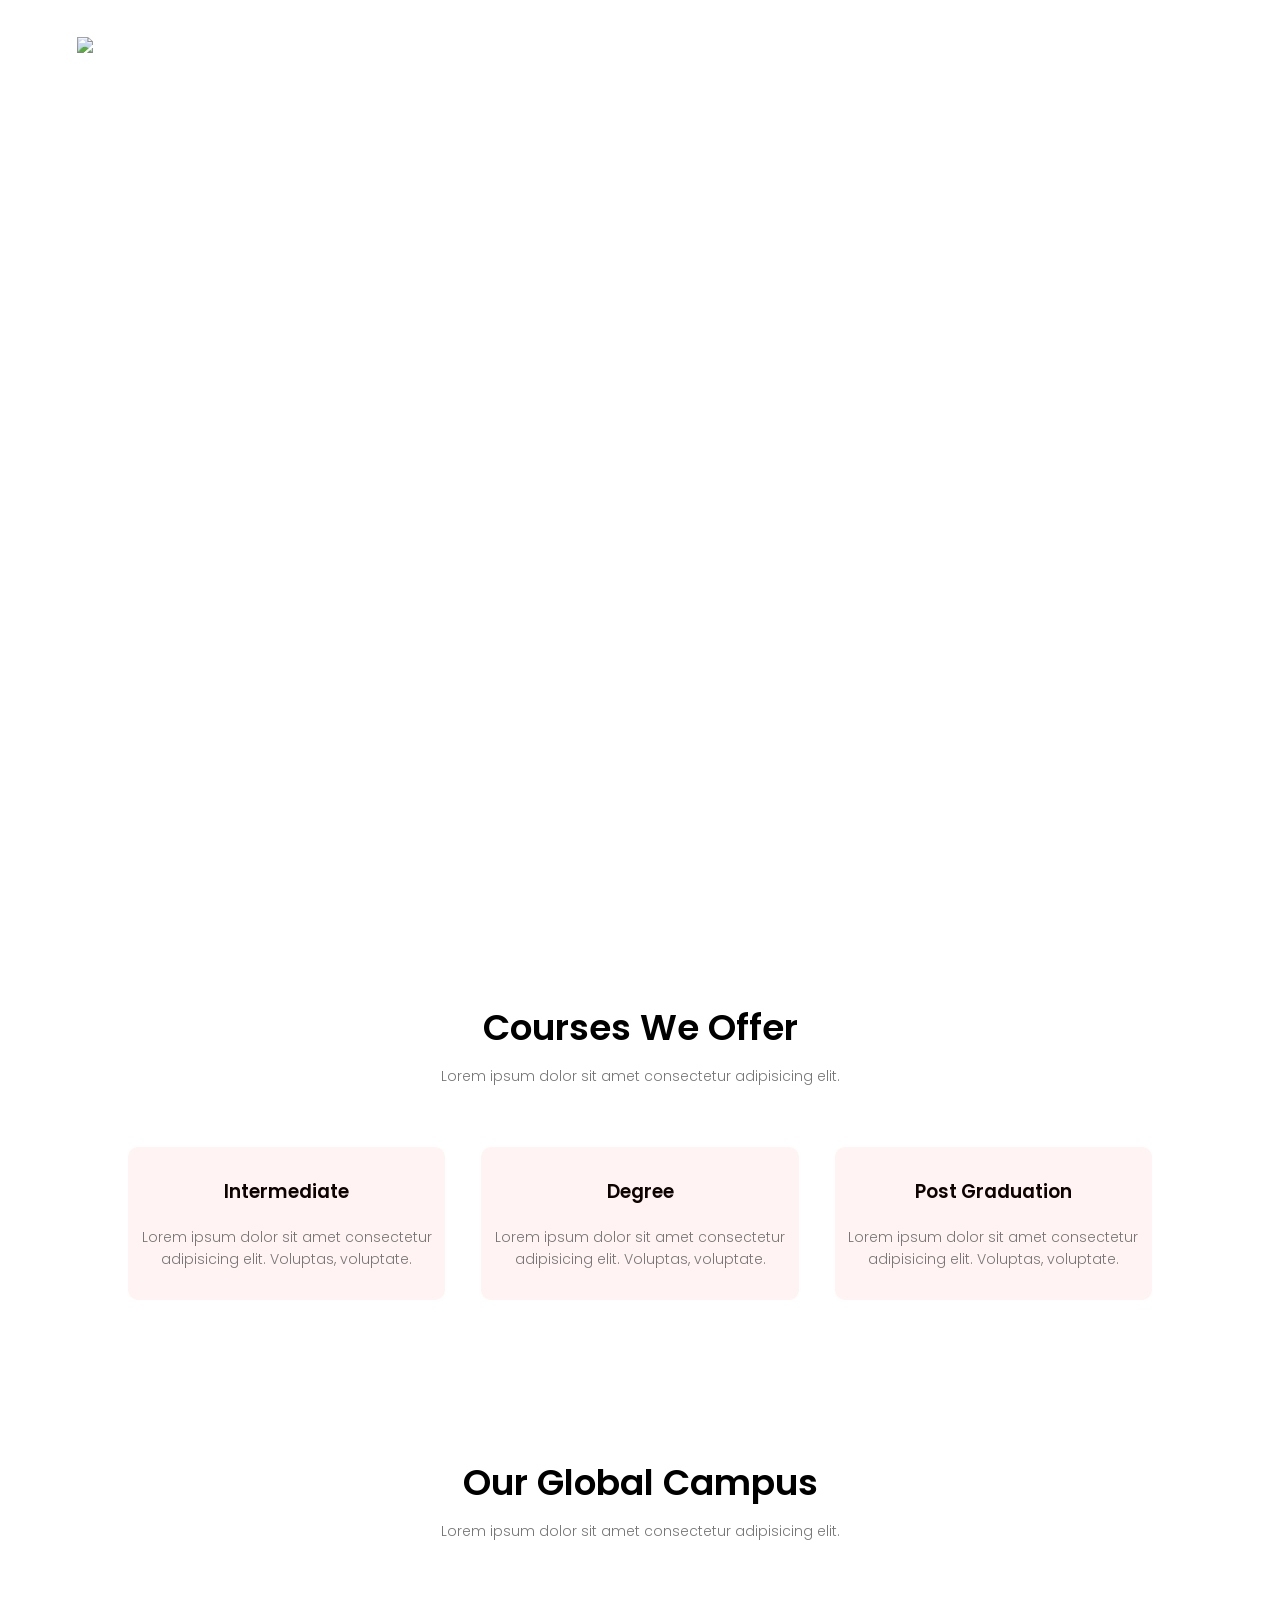
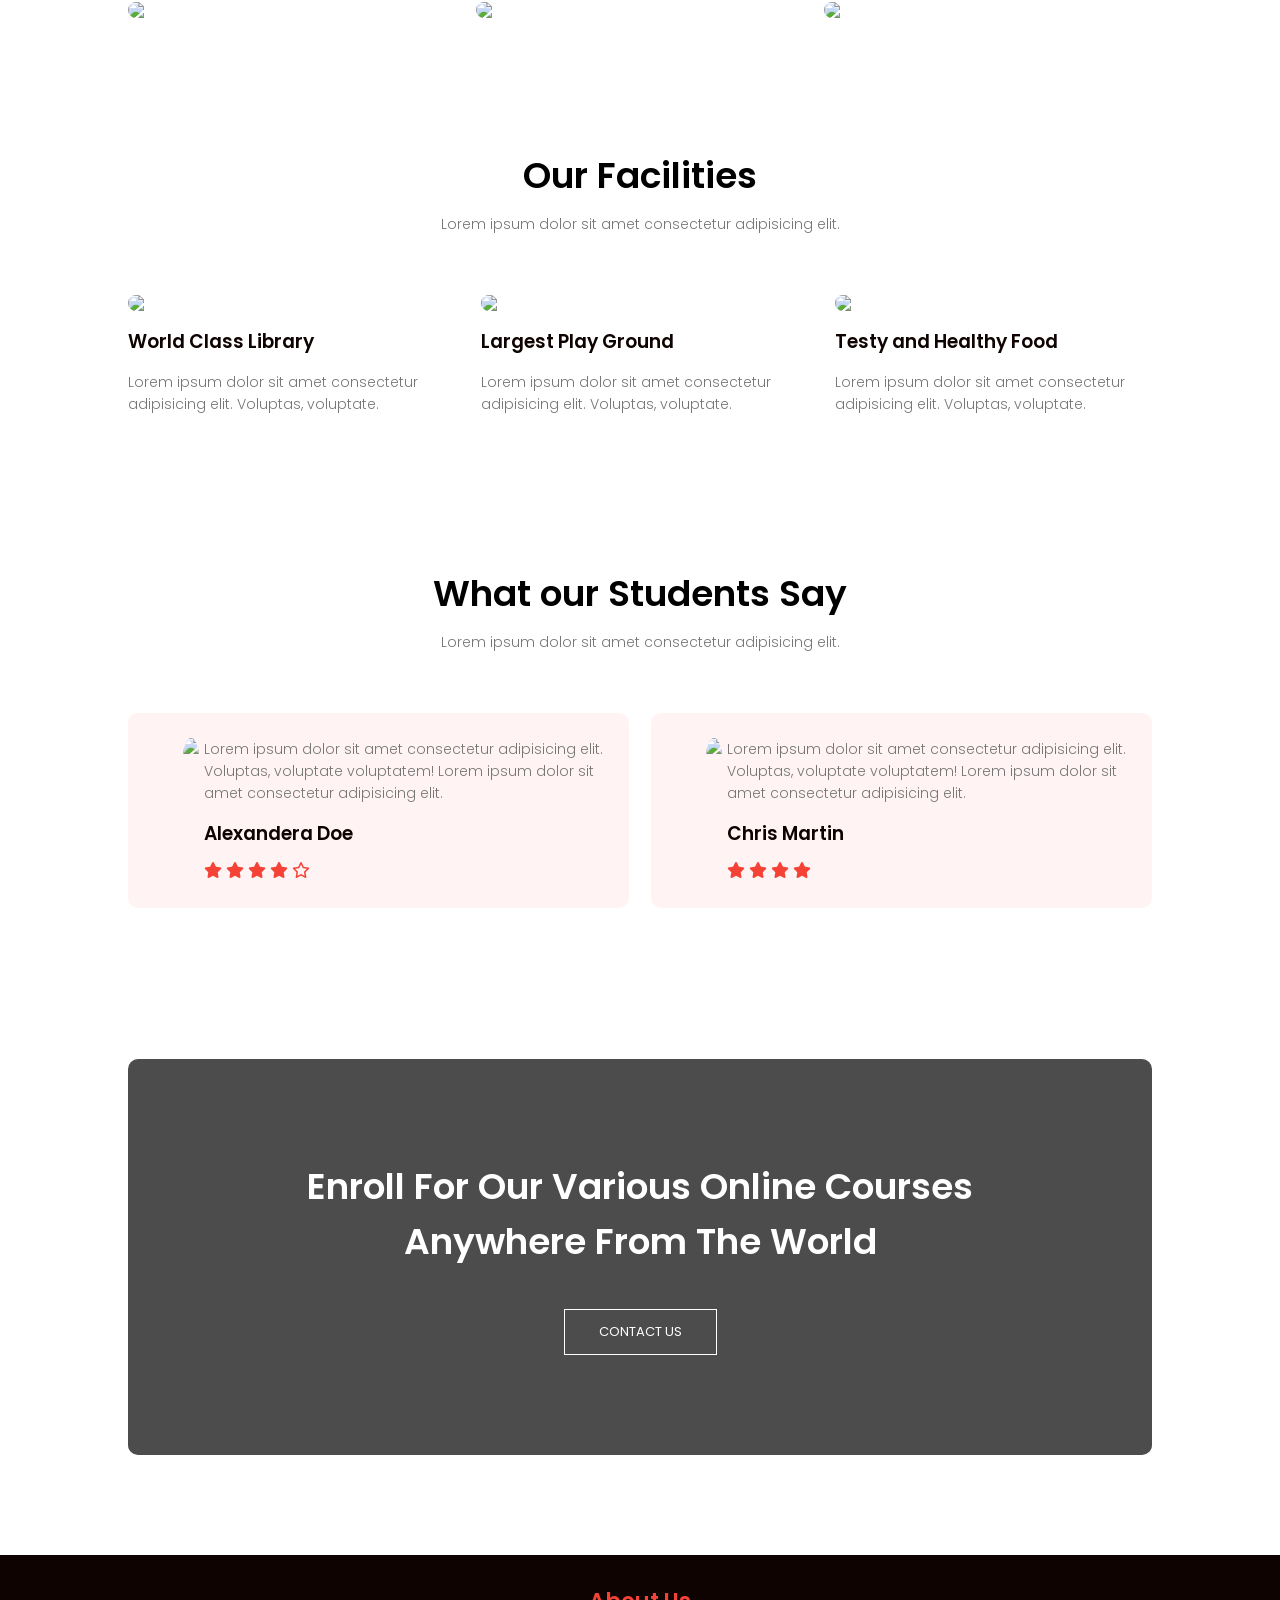
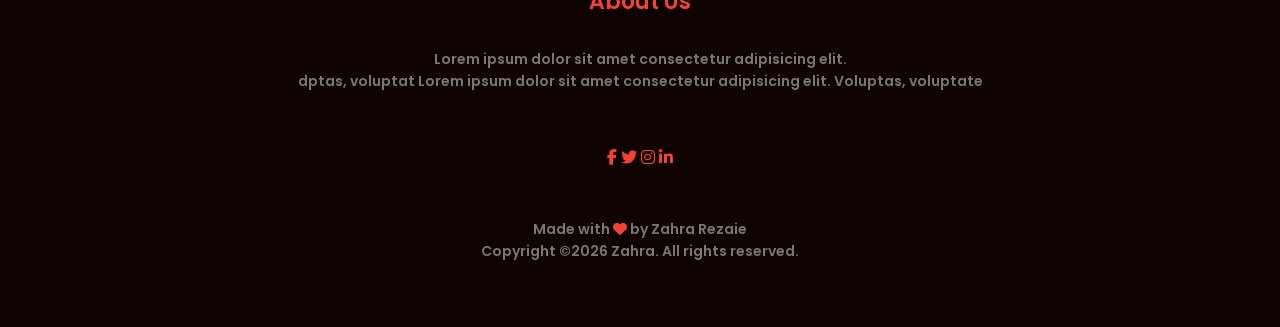
==== index.html @ 8a6015aa "Add files via upload" ====
<!DOCTYPE html>
<html lang="en">
<head>
    <meta charset="UTF-8">
    <meta name="viewport" content="width=device-width, initial-scale=1.0">
    <title>Zahra Rezaie-final Project</title>
    <link rel="stylesheet" href="style.css">
    <link rel="preconnect" href="https://fonts.googleapis.com">
<link rel="preconnect" href="https://fonts.gstatic.com" crossorigin>
<link href="https://fonts.googleapis.com/css2?family=Poppins:ital,wght@0,100;0,200;0,300;0,400;0,500;0,600;0,700;0,800;0,900;1,100;1,200;1,300;1,400;1,500;1,600;1,700;1,800;1,900&display=swap" rel="stylesheet">
<link rel="stylesheet"
href="https://cdnjs.cloudflare.com/ajax/libs/font-awesome/6.5.1/css/all.min.css">
</head>
<body>
    <section class="header">
        <nav>
            <a href="index.html"><img src="eduford_img/logo.png" ></a>
            <div class="nav-links" id="navlinks">
                <i class="fa-solid fa-xmark" onclick="hideMenu()"></i>
                <ul>
                    <li><a href="index.html">HOME</a></li>
                    <li><a href="about.html">ABOUT</a></li>
                    <li><a href="course.html">COURSE</a></li>
                    <li><a href="blog.html">BLOG</a></li>
                    <li><a href="contact.html">CONTACT</a></li>    
                </ul>
            </div>
           <i class="fa-solid fa-bars" onclick="showMenu()"></i>
        </nav>
<div class="text-box">
    <h1>World's Biggest University</h1>
    <p>Creating world-class education for the future of students and ensuring their success with high quality standards.<br>we are committed to providing an exceptional learning experience that prepares our students for the challenges of tomorrow.</p>
    <a href="" class="hero-btn">Visit Us To Know More</a>
</div>
    </section>
    <!------------------ Course ---------------->
    <section class="course">
        <h1>Courses We Offer</h1>
        <p>Lorem ipsum dolor sit amet consectetur adipisicing elit.</p>
        <div class="row">
            <div class="course-col">
                <h3>Intermediate</h3>
                <p>Lorem ipsum dolor sit amet consectetur adipisicing elit. Voluptas, voluptate.</p>
            </div>
            <div class="course-col">
                <h3>Degree</h3>
                <p>Lorem ipsum dolor sit amet consectetur adipisicing elit. Voluptas, voluptate.</p>
            </div>
            <div class="course-col">
                <h3>Post Graduation</h3>
                <p>Lorem ipsum dolor sit amet consectetur adipisicing elit. Voluptas, voluptate.</p>
            </div>
        </div>
    </section>
<!------------------ Campus ---------------->
    <section class="campus">

    <h1>Our Global Campus</h1>

    <p>Lorem ipsum dolor sit amet consectetur adipisicing elit.</p>

    <div class="row">

        <div class="campus-col">
            <img src="eduford_img/london.png">

            <div class="layer">
                <h3>LONDON</h3>
            </div>
        </div>

        <div class="campus-col">
            <img src="eduford_img/newyork.png">

            <div class="layer">
                <h3>NEW YORK</h3>
            </div>
        </div>

        <div class="campus-col">
            <img src="eduford_img/washington.png">

            <div class="layer">
                <h3>WASHINGTON</h3>
            </div>
        </div>

    </div>

</section>
<!--------Facilities--------->
<Section class="facilities">
    <h1>Our Facilities</h1>

    <p>Lorem ipsum dolor sit amet consectetur adipisicing elit.</p>
    <div class="row">
        <div class="facilities-col">
            <img src="eduford_img/library.png">
            <h3>World Class Library</h3>
            <p>Lorem ipsum dolor sit amet consectetur adipisicing elit. Voluptas, voluptate.</p>
        </div>
         <div class="facilities-col">
            <img src="eduford_img/basketball.png">
            <h3>Largest Play Ground</h3>
            <p>Lorem ipsum dolor sit amet consectetur adipisicing elit. Voluptas, voluptate.</p>
        </div>
         <div class="facilities-col">
            <img src="eduford_img/cafeteria.png">
            <h3>Testy and Healthy Food</h3>
            <p>Lorem ipsum dolor sit amet consectetur adipisicing elit. Voluptas, voluptate.</p>
        </div>
    </div>

</Section>
<!----------------Testimonials----------------->

<section class="Testimonials">

    <h1>What our Students Say</h1>
    <p>Lorem ipsum dolor sit amet consectetur adipisicing elit.</p>
    <div class="row">
        <div class="Testimonials-col">
            <img src="eduford_img/user1.jpg">
            <div>
                <p>
                    Lorem ipsum dolor sit amet consectetur adipisicing elit.
                    Voluptas, voluptate voluptatem! Lorem ipsum dolor sit amet
                    consectetur adipisicing elit.
                </p>

                <h3>Alexandera Doe</h3>

                <i class="fa-solid fa-star"></i>
                <i class="fa-solid fa-star"></i>
                <i class="fa-solid fa-star"></i>
                <i class="fa-solid fa-star"></i>
                <i class="fa-regular fa-star"></i>
            </div>

        </div>
        <div class="Testimonials-col">
            <img src="eduford_img/user2.jpg">
            <div>
                <p>
                    Lorem ipsum dolor sit amet consectetur adipisicing elit.
                    Voluptas, voluptate voluptatem! Lorem ipsum dolor sit amet
                    consectetur adipisicing elit.
                </p>
                <h3>Chris Martin</h3>
                <i class="fa-solid fa-star"></i>
                <i class="fa-solid fa-star"></i>
                <i class="fa-solid fa-star"></i>
                <i class="fa-solid fa-star"></i>
                <i class="fa fa-star-half-o"></i>
            </div>
        </div>
    </div>

</section>


<!----------------Call To Action--------------->
<section class="cta">
    <h1>Enroll For Our Various Online Courses<br>Anywhere From The World</h1>
    <a href="" class="hero-btn">CONTACT US</a>
</section>


<!----------------Footer--------------->
<section class="footer">
<h4>About Us</h4>
<p>Lorem ipsum dolor sit amet consectetur adipisicing elit.<br>dptas, voluptat Lorem ipsum dolor sit amet consectetur adipisicing elit. Voluptas, voluptate</p>
<div class="icons">
    <i class="fa-brands fa-facebook-f"></i>
    <i class="fa-brands fa-twitter"></i>
    <i class="fa-brands fa-instagram"></i>
    <i class="fa-brands fa-linkedin-in"></i>
</div>
<p>Made with <i class="fa-solid fa-heart"></i> by Zahra Rezaie<br> Copyright ©2026 Zahra. All rights reserved.</p>
</section>

 <!-----------JavaScript for toggle menu-------------->
    <script>
       var navlinks = document.getElementById("navlinks"); 
       function showMenu(){
        navlinks.style.right = "0";
       }
        function hideMenu(){
        navlinks.style.right = "-200px";
       }
    </script>
</body>
---- style.css ----
* {
    margin: 0;
    padding: 0;
     font-family: "Poppins", sans-serif;
}
.header{
min-height: 100vh;
width:100%;
background-image: linear-gradient(rgba(4,9,30,0.7)), url(eduford_img/banner.png);
background-position: center;
background-size: cover;
position:relative;
}
NAV{
    Display:flex;
    padding: 2% 6%;
    justify-content: space-between;
    align-items: center;
}
Nav img{
    width: 150px;
}
.nav-links{
    flex: 1;
    text-align: right;
}
.nav-links ul li{
    list-style:none;
    display: inline-block;
    padding: 8px 12px;
    position: relative;
}
.nav-links ul li a{
    color: #fff;
    text-decoration: none;
    font-size: 13px;
}
.nav-links ul li::after{
    content:'';
    width: 0%;
    height: 2px;
    background: #f44336;
    display: block;
    margin: auto;
    transition: 0.5s;
}
.nav-links ul li:hover::after{
    width: 100%;
}
.text-box{
    width:90%;
    color: #fff;
    position: absolute;
    top: 50%;
    left: 50%;
    transform: translate(-50%,-50%);
    text-align: center;
}
.text-box h1{
    font-size: 62px;
}
.text-box p{
    margin: 10px 0 40px;
    font-size: 14px;
    color: #fff;
}
.hero-btn{
    display: inline-block;
    text-decoration: none;
    color: #fff;
    border: 1px solid #fff;
    padding: 12px 34px;
    font-size: 13px;
    background: transparent;
    position: relative;
    cursor: pointer;
}
.hero-btn:hover{
    border: 1px solid #f44336;
    background: #f44336;
    transition: 1s;
}
nav .fa-solid{
    display: none;
}

@media (max-width:700px){

    .text-box h1{
        font-size: 20px;
    }

    .nav-links ul li{
        display: block;
    }

    .nav-links{
        position: fixed;
        background:#f44336;
        height: 100vh;
        width: 200px;
        top: 0;
        right: -200px;
        text-align: left;
        z-index: 2;
        transition: 1s;
    }

    nav .fa-solid{
        display: block;
        color: #fff;
        margin: 10px;
        font-size: 22px;
        cursor: pointer;
    }
}
/*----- Course -----*/
.course{
  width: 80%;
  margin: auto;
  text-align: center;
  padding: 100px 0;

}
h1{
  font-size: 36px;
 font-weight: 600;
}
p{
    color:#777;
    font-size: 14px;
    font-weight: 300;
    line-height: 22px;
    padding: 10px 0;
}
.row{
    margin-top: 50px;
    display: flex;
    justify-content: space-between;
}
.course-col{
    flex-basis: 31%;
    background: #fff3f3;
     border-radius: 10px;
   margin-bottom: 5px;
   padding:20px 12px;
   box-sizing: border-box;
   transition: 0.5s;
}
h3{ text-align: center;
    color: #0f0302;
    font-weight: 600;
    margin: 10px 0;
}
.course-col:hover{
  box-shadow:0 10px 25px rgba(0,0,0,0.2);
}
@media ( max-width: 700px){
    .row{
        flex-direction: column;
    }
    }
/*----- campus -----*/
.campus{
  width: 80%;
  margin: auto;
  text-align: center;
  padding-top: 50px;  
}
.campus-col{
    flex-basis: 32%;
    border-radius: 10px;
    margin-bottom: 30px;
    position: relative;
    overflow: hidden;
}
.campus-col img{
    width: 100%;
    display: block;
}
.layer{
    background: transparent;
    height: 100%;
    width: 100%;
    position: absolute;
    top: 0;
    left: 0;
    transition: 0.5s;
}
.layer:hover{
    background: rgba(226,0, 0, 0.7);
}
.layer h3{
    width: 100%;
    font-weight: 500;
    color: #fff;
    font-size: 26px;
    position: absolute;

    left: 50%;
    bottom: -20px;

    transform: translateX(-50%);
    opacity: 0;
    transition: 0.5s;
}
.layer:hover h3{
    bottom: 49%;
    opacity: 1;
}
.facilities{
  width: 80%;
  margin: auto;
  text-align: center;
  padding-top: 100px;
}

.facilities-col{
    flex-basis: 31%;
    border-radius: 10px;
    margin-bottom: 5%;
    text-align: left;
    transition: 0.5s;
}

.facilities-col img{
    width: 100%;
    border-radius: 10px;
    display: block;
}

.facilities-col p{
    padding: 0;
}

.facilities-col h3{
    margin-top: 16px;
    margin-bottom: 15px;
    text-align: left;
}

/* CARD HOVER EFFECT */
.facilities-col:hover{
    transform: translateY(-10px);
    box-shadow: 0 10px 25
    px rgba(0,0,0,0.2);
}
/*---------Testimonials------*/
 .Testimonials{
  width: 80%;
  margin: auto;
  padding-top:100px;
 text-align: center;
}
.Testimonials-col{
   flex-basis:  44%;
   border-radius: 10px;
   margin-bottom: 5%;
   text-align: left;
   background: #fff3f3;
   padding: 25px;
   cursor: pointer;
   display: flex;
}
.Testimonials-col img{
    height: 40px;
    margin-right: 5px;
    margin-left:30px;
    border-radius: 50%;
}
.Testimonials-col p{
    padding:0;
}
.Testimonials-col h3{
    margin-top: 15px;
    text-align: left;
}
.Testimonials-col .fa-solid, .fa-regular{
    color: #f44336;
}
@media ( max-width: 700px){
    .Testimonials-col img{
    margin-right: 0px;
    margin: left 15px;}
}
/*---------Call To Action------*/
.cta{
margin:100px auto;
width: 80%;
background-image: linear-gradient(rgba(0,0,0,0.7), rgba(0,0,0,0.7)),url(eduford_img/banner2.jpg);
background-position: center;
background-size: cover;
border-radius: 10px;
text-align: center;
padding: 100px 0;
}
.cta h1{
    color:#fff;
    margin-bottom: 40px;
    padding:0;}
    @media ( max-width: 700px){
        .cta h1{
            font-size: 24px;
        }
        
    }
/*---------Footer------*/
    .footer{
        width: 100%;
        text-align: center;
        padding: 30px 0;
        background: #0f0302;
    }
    .footer h4{
        color: #f44336;
        font-size: 22px;
        font-weight: 600;
    }
    .footer p{
        margin-bottom: 25px;
        margin-top: 20px;
        font-weight: 600;
    }
    .icons{
        color: #f44336;
        margin: 0 13px;
        cursor: pointer;
        padding: 18px 0;
    }
.fa-heart{
    color: #f44336;
} 
/*---------About Us page------*/
.sub-header{
    height: 50vh;
    width: 100%;
    background-image: linear-gradient(rgba(4,9,30,0.7), rgba(4,9,30,0.7)), url(eduford_img/background.jpg);
    background-position: center;
    background-size: cover;
    text-align: center;
    color: #fff;
}
.sub-header h1{
  margin-top: 100px;
}
.about-us{
    width: 80%;
    margin: auto;
    padding-top: 80px;
padding-bottom: 50px;
}
.about-col{
    flex-basis: 48%;
    padding: 30px 2px;
}
.about-col img{
    width: 100%;
}
.about-col h1{
    padding-top: 0; 
}
.about-col p{
    padding: 15px 0 25px;
}
.red-btn{
    border: 1px solid #f44336;
    background: transparent;
    color:#f44336;
}
.red-btn:hover{
    color: #fff;
}
/*---------Blog Content-----*/
.blog-content{
    width: 80%;
    margin: auto;
    padding: 60px 0;
}
.blog-left{
    flex-basis: 65%;
}
.blog-left img{
    width: 100%;
}
.blog-left h2{
   color:#222;
   font-weight: 600;
   margin: 30px 0;
}
.blog-left p{
    color: #999;
    padding: 0;
}
.blog-right{
    flex-basis: 32%;
}
.blog-right h3{
 background:#f44336;
 color: #fff;
 padding: 7px 0;
 font-size: 16px
 margin-bottom: 20px;
}
.blog-right div{
    display: flex;
   align-items: center;
   justify-content: space-between;
   color: #555;
   padding: 8px;
   box-sizing: border-box;
}
.comment-box{
    border: 1px solid #ccc;
    margin: 50px 0;
    padding: 10px 20px;}
.comment-box h3{
    text-align: left;
}
.comment-form input, .comment-form textarea{
    width: 100%;
    padding: 10px;
    margin: 15px 0;
    box-sizing: border-box;
    border:none;
    outline: none;
    background: #f0f0f0;
}
.comment-form button{
  margin: 10px 0;
}
@media ( max-width: 700px){
    .sub-header h1{
        font-size: 24px;
    }  
}
/*---------Contact Us page------*/
.location{ 
    width: 80%;
    margin: auto;
    padding: 80px 0;
}
.location iframe{
    width: 100%;
    border: none;
}
.contact-us{
    width: 80%;
    margin: auto;
}
.contact-col{
    flex-basis: 48%;
    margin-bottom: 30px;
}
.contact-col div{
    display: flex;
    align-items: center;
    margin-bottom: 40px;
}
.contact-col div .fa{
    font-size: 28px;
    color: #f44336;
    margin-right: 30px;
    margin: 10px;
}
.contact-col div p{
    padding:0;
}
.contact-col div h5{
    font-size: 18px;
    margin-bottom: 5px;
    color: #555;
    font-weight: 400;
}
.contact-col input, .contact-col textarea {
    width: 100%;
    padding: 15px;
    margin-bottom: 17px;
    border:1px solid #ccc;
    outline: none;
    background: #f0f0f0;
    box-sizing: border-box;
}
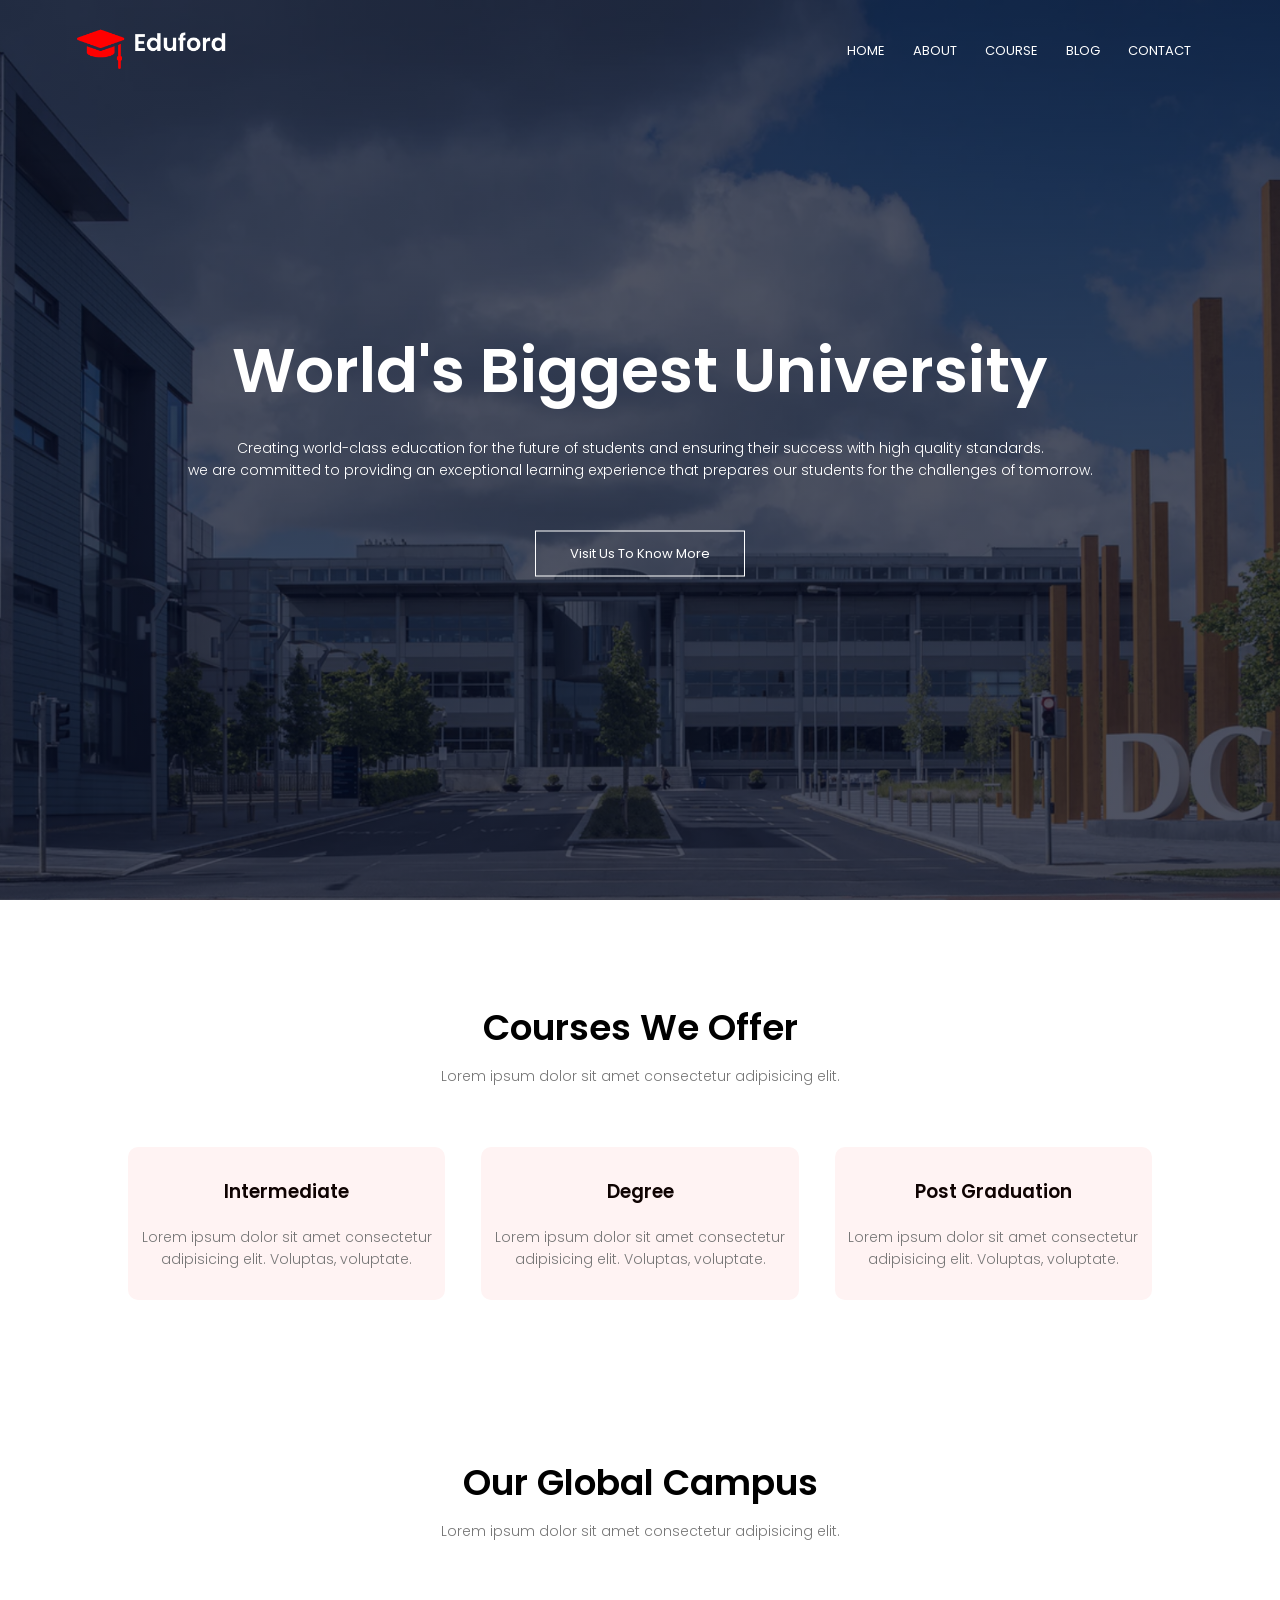
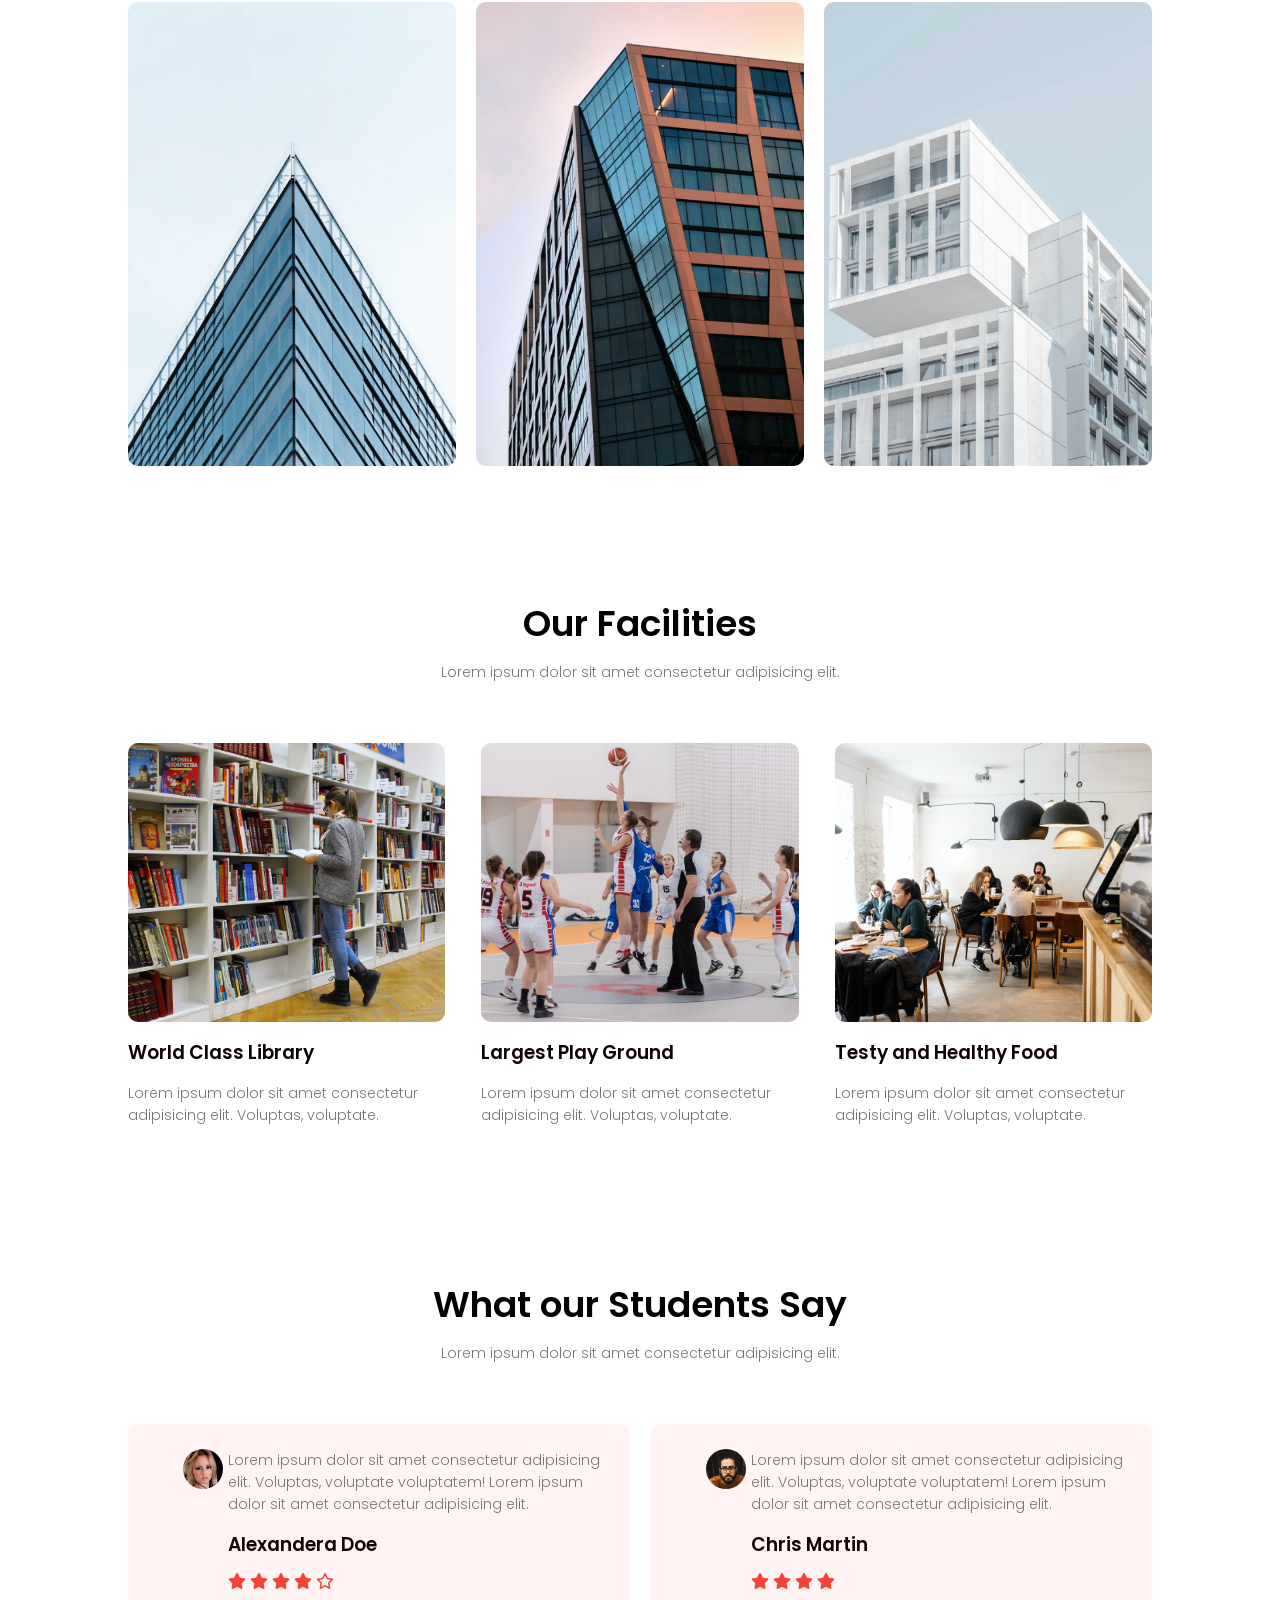
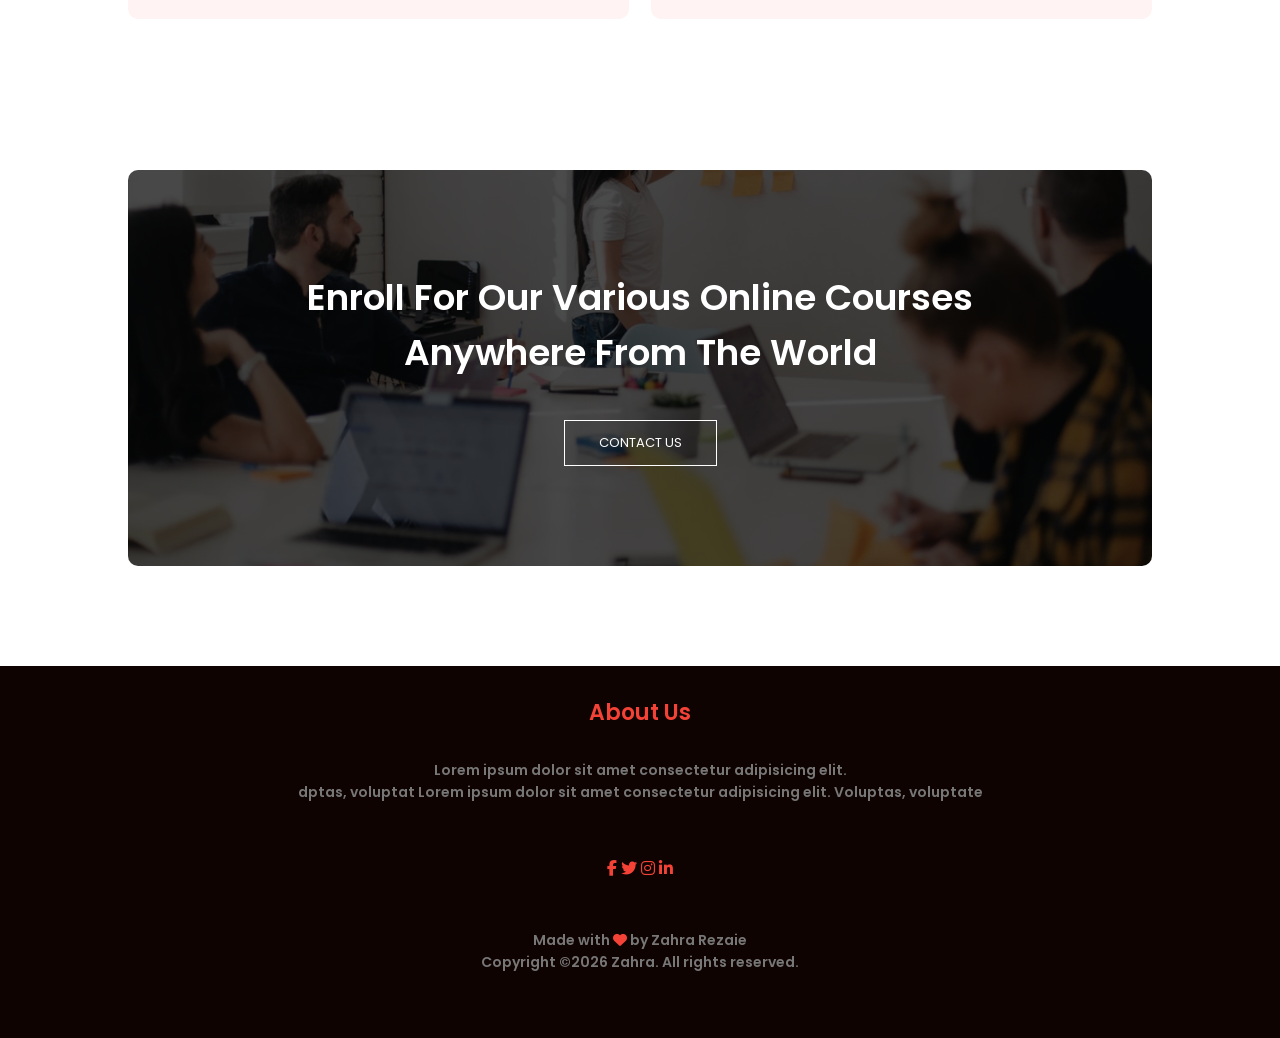
==== commit 5c01f0d3: "Add files via upload" ====
--- a/index.html
+++ b/index.html
@@ -14,7 +14,7 @@
 <body>
     <section class="header">
         <nav>
-            <a href="index.html"><img src="eduford_img/logo.png" ></a>
+            <a href="index.html"><img src="logo.png"></a>
             <div class="nav-links" id="navlinks">
                 <i class="fa-solid fa-xmark" onclick="hideMenu()"></i>
                 <ul>
@@ -62,7 +62,7 @@
     <div class="row">
 
         <div class="campus-col">
-            <img src="eduford_img/london.png">
+            <img src="london.png">
 
             <div class="layer">
                 <h3>LONDON</h3>
@@ -70,7 +70,7 @@
         </div>
 
         <div class="campus-col">
-            <img src="eduford_img/newyork.png">
+            <img src="newyork.png">
 
             <div class="layer">
                 <h3>NEW YORK</h3>
@@ -78,7 +78,7 @@
         </div>
 
         <div class="campus-col">
-            <img src="eduford_img/washington.png">
+            <img src="washington.png">
 
             <div class="layer">
                 <h3>WASHINGTON</h3>
@@ -95,17 +95,17 @@
     <p>Lorem ipsum dolor sit amet consectetur adipisicing elit.</p>
     <div class="row">
         <div class="facilities-col">
-            <img src="eduford_img/library.png">
+            <img src="library.png">
             <h3>World Class Library</h3>
             <p>Lorem ipsum dolor sit amet consectetur adipisicing elit. Voluptas, voluptate.</p>
         </div>
          <div class="facilities-col">
-            <img src="eduford_img/basketball.png">
+            <img src="basketball.png">
             <h3>Largest Play Ground</h3>
             <p>Lorem ipsum dolor sit amet consectetur adipisicing elit. Voluptas, voluptate.</p>
         </div>
          <div class="facilities-col">
-            <img src="eduford_img/cafeteria.png">
+            <img src="cafeteria.png">
             <h3>Testy and Healthy Food</h3>
             <p>Lorem ipsum dolor sit amet consectetur adipisicing elit. Voluptas, voluptate.</p>
         </div>
@@ -120,7 +120,7 @@
     <p>Lorem ipsum dolor sit amet consectetur adipisicing elit.</p>
     <div class="row">
         <div class="Testimonials-col">
-            <img src="eduford_img/user1.jpg">
+            <img src="user1.jpg">
             <div>
                 <p>
                     Lorem ipsum dolor sit amet consectetur adipisicing elit.
@@ -139,7 +139,7 @@
 
         </div>
         <div class="Testimonials-col">
-            <img src="eduford_img/user2.jpg">
+            <img src="user2.jpg">
             <div>
                 <p>
                     Lorem ipsum dolor sit amet consectetur adipisicing elit.
--- a/style.css
+++ b/style.css
@@ -1,40 +1,52 @@
-* {
+*{
     margin: 0;
     padding: 0;
-     font-family: "Poppins", sans-serif;
-}
+    font-family: "Poppins", sans-serif;
+}
+
+/*---------- HEADER ----------*/
+
 .header{
-min-height: 100vh;
-width:100%;
-background-image: linear-gradient(rgba(4,9,30,0.7)), url(eduford_img/banner.png);
-background-position: center;
-background-size: cover;
-position:relative;
-}
-NAV{
-    Display:flex;
+    min-height: 100vh;
+    width:100%;
+
+    /* FIXED HERE */
+    background-image: linear-gradient(rgba(4,9,30,0.7), rgba(4,9,30,0.7)), url(banner.png);
+
+    background-position: center;
+    background-size: cover;
+    position:relative;
+}
+
+nav{
+    display:flex;
     padding: 2% 6%;
     justify-content: space-between;
     align-items: center;
 }
-Nav img{
+
+nav img{
     width: 150px;
 }
+
 .nav-links{
     flex: 1;
     text-align: right;
 }
+
 .nav-links ul li{
     list-style:none;
     display: inline-block;
     padding: 8px 12px;
     position: relative;
 }
+
 .nav-links ul li a{
     color: #fff;
     text-decoration: none;
     font-size: 13px;
 }
+
 .nav-links ul li::after{
     content:'';
     width: 0%;
@@ -44,9 +56,11 @@
     margin: auto;
     transition: 0.5s;
 }
+
 .nav-links ul li:hover::after{
     width: 100%;
 }
+
 .text-box{
     width:90%;
     color: #fff;
@@ -56,14 +70,17 @@
     transform: translate(-50%,-50%);
     text-align: center;
 }
+
 .text-box h1{
     font-size: 62px;
 }
+
 .text-box p{
     margin: 10px 0 40px;
     font-size: 14px;
     color: #fff;
 }
+
 .hero-btn{
     display: inline-block;
     text-decoration: none;
@@ -75,14 +92,18 @@
     position: relative;
     cursor: pointer;
 }
+
 .hero-btn:hover{
     border: 1px solid #f44336;
     background: #f44336;
     transition: 1s;
 }
+
 nav .fa-solid{
     display: none;
 }
+
+/*---------- MOBILE MENU ----------*/
 
 @media (max-width:700px){
 
@@ -104,6 +125,7 @@
         text-align: left;
         z-index: 2;
         transition: 1s;
+        padding-top: 30px;
     }
 
     nav .fa-solid{
@@ -113,19 +135,39 @@
         font-size: 22px;
         cursor: pointer;
     }
-}
-/*----- Course -----*/
+
+    .row{
+        flex-direction: column;
+    }
+
+    .sub-header h1{
+        font-size: 24px;
+    }
+
+    .Testimonials-col img{
+        margin-right: 0px;
+        margin-left: 15px;
+    }
+
+    .cta h1{
+        font-size: 24px;
+    }
+}
+
+/*---------- COURSE ----------*/
+
 .course{
-  width: 80%;
-  margin: auto;
-  text-align: center;
-  padding: 100px 0;
-
-}
+    width: 80%;
+    margin: auto;
+    text-align: center;
+    padding: 100px 0;
+}
+
 h1{
-  font-size: 36px;
- font-weight: 600;
-}
+    font-size: 36px;
+    font-weight: 600;
+}
+
 p{
     color:#777;
     font-size: 14px;
@@ -133,40 +175,43 @@
     line-height: 22px;
     padding: 10px 0;
 }
+
 .row{
     margin-top: 50px;
     display: flex;
     justify-content: space-between;
 }
+
 .course-col{
     flex-basis: 31%;
     background: #fff3f3;
-     border-radius: 10px;
-   margin-bottom: 5px;
-   padding:20px 12px;
-   box-sizing: border-box;
-   transition: 0.5s;
-}
-h3{ text-align: center;
+    border-radius: 10px;
+    margin-bottom: 5px;
+    padding:20px 12px;
+    box-sizing: border-box;
+    transition: 0.5s;
+}
+
+h3{
+    text-align: center;
     color: #0f0302;
     font-weight: 600;
     margin: 10px 0;
 }
+
 .course-col:hover{
-  box-shadow:0 10px 25px rgba(0,0,0,0.2);
-}
-@media ( max-width: 700px){
-    .row{
-        flex-direction: column;
-    }
-    }
-/*----- campus -----*/
+    box-shadow:0 10px 25px rgba(0,0,0,0.2);
+}
+
+/*---------- CAMPUS ----------*/
+
 .campus{
-  width: 80%;
-  margin: auto;
-  text-align: center;
-  padding-top: 50px;  
-}
+    width: 80%;
+    margin: auto;
+    text-align: center;
+    padding-top: 50px;
+}
+
 .campus-col{
     flex-basis: 32%;
     border-radius: 10px;
@@ -174,10 +219,12 @@
     position: relative;
     overflow: hidden;
 }
+
 .campus-col img{
     width: 100%;
     display: block;
 }
+
 .layer{
     background: transparent;
     height: 100%;
@@ -187,32 +234,36 @@
     left: 0;
     transition: 0.5s;
 }
+
 .layer:hover{
-    background: rgba(226,0, 0, 0.7);
-}
+    background: rgba(226,0,0,0.7);
+}
+
 .layer h3{
     width: 100%;
     font-weight: 500;
     color: #fff;
     font-size: 26px;
     position: absolute;
-
     left: 50%;
     bottom: -20px;
-
     transform: translateX(-50%);
     opacity: 0;
     transition: 0.5s;
 }
+
 .layer:hover h3{
     bottom: 49%;
     opacity: 1;
 }
+
+/*---------- FACILITIES ----------*/
+
 .facilities{
-  width: 80%;
-  margin: auto;
-  text-align: center;
-  padding-top: 100px;
+    width: 80%;
+    margin: auto;
+    text-align: center;
+    padding-top: 100px;
 }
 
 .facilities-col{
@@ -239,184 +290,221 @@
     text-align: left;
 }
 
-/* CARD HOVER EFFECT */
 .facilities-col:hover{
     transform: translateY(-10px);
-    box-shadow: 0 10px 25
-    px rgba(0,0,0,0.2);
-}
-/*---------Testimonials------*/
- .Testimonials{
-  width: 80%;
-  margin: auto;
-  padding-top:100px;
- text-align: center;
-}
+    box-shadow: 0 10px 25px rgba(0,0,0,0.2);
+}
+
+/*---------- TESTIMONIALS ----------*/
+
+.Testimonials{
+    width: 80%;
+    margin: auto;
+    padding-top:100px;
+    text-align: center;
+}
+
 .Testimonials-col{
-   flex-basis:  44%;
-   border-radius: 10px;
-   margin-bottom: 5%;
-   text-align: left;
-   background: #fff3f3;
-   padding: 25px;
-   cursor: pointer;
-   display: flex;
-}
+    flex-basis: 44%;
+    border-radius: 10px;
+    margin-bottom: 5%;
+    text-align: left;
+    background: #fff3f3;
+    padding: 25px;
+    cursor: pointer;
+    display: flex;
+}
+
 .Testimonials-col img{
     height: 40px;
     margin-right: 5px;
     margin-left:30px;
     border-radius: 50%;
 }
+
 .Testimonials-col p{
     padding:0;
 }
+
 .Testimonials-col h3{
     margin-top: 15px;
     text-align: left;
 }
-.Testimonials-col .fa-solid, .fa-regular{
+
+.Testimonials-col .fa-solid,
+.Testimonials-col .fa-regular{
     color: #f44336;
 }
-@media ( max-width: 700px){
-    .Testimonials-col img{
-    margin-right: 0px;
-    margin: left 15px;}
-}
-/*---------Call To Action------*/
+
+/*---------- CALL TO ACTION ----------*/
+
 .cta{
-margin:100px auto;
-width: 80%;
-background-image: linear-gradient(rgba(0,0,0,0.7), rgba(0,0,0,0.7)),url(eduford_img/banner2.jpg);
-background-position: center;
-background-size: cover;
-border-radius: 10px;
-text-align: center;
-padding: 100px 0;
-}
+    margin:100px auto;
+    width: 80%;
+    background-image: linear-gradient(rgba(0,0,0,0.7), rgba(0,0,0,0.7)),url(banner2.jpg);
+    background-position: center;
+    background-size: cover;
+    border-radius: 10px;
+    text-align: center;
+    padding: 100px 0;
+}
+
 .cta h1{
     color:#fff;
     margin-bottom: 40px;
-    padding:0;}
-    @media ( max-width: 700px){
-        .cta h1{
-            font-size: 24px;
-        }
-        
-    }
-/*---------Footer------*/
-    .footer{
-        width: 100%;
-        text-align: center;
-        padding: 30px 0;
-        background: #0f0302;
-    }
-    .footer h4{
-        color: #f44336;
-        font-size: 22px;
-        font-weight: 600;
-    }
-    .footer p{
-        margin-bottom: 25px;
-        margin-top: 20px;
-        font-weight: 600;
-    }
-    .icons{
-        color: #f44336;
-        margin: 0 13px;
-        cursor: pointer;
-        padding: 18px 0;
-    }
+    padding:0;
+}
+
+/*---------- FOOTER ----------*/
+
+.footer{
+    width: 100%;
+    text-align: center;
+    padding: 30px 0;
+    background: #0f0302;
+}
+
+.footer h4{
+    color: #f44336;
+    font-size: 22px;
+    font-weight: 600;
+}
+
+.footer p{
+    margin-bottom: 25px;
+    margin-top: 20px;
+    font-weight: 600;
+}
+
+.icons{
+    color: #f44336;
+    margin: 0 13px;
+    cursor: pointer;
+    padding: 18px 0;
+}
+
 .fa-heart{
     color: #f44336;
-} 
-/*---------About Us page------*/
+}
+
+/*---------- ABOUT PAGE ----------*/
+
 .sub-header{
     height: 50vh;
     width: 100%;
-    background-image: linear-gradient(rgba(4,9,30,0.7), rgba(4,9,30,0.7)), url(eduford_img/background.jpg);
+
+    /* FIXED HERE TOO */
+    background-image: linear-gradient(rgba(4,9,30,0.7), rgba(4,9,30,0.7)), url(background.jpg);
+
     background-position: center;
     background-size: cover;
     text-align: center;
     color: #fff;
-}
+    position: relative;
+}
+
 .sub-header h1{
-  margin-top: 100px;
-}
+    position: absolute;
+    top: 50%;
+    left: 50%;
+    transform: translate(-50%, -50%);
+}
+
 .about-us{
     width: 80%;
     margin: auto;
     padding-top: 80px;
-padding-bottom: 50px;
-}
+    padding-bottom: 50px;
+}
+
 .about-col{
     flex-basis: 48%;
     padding: 30px 2px;
 }
+
 .about-col img{
     width: 100%;
 }
+
 .about-col h1{
-    padding-top: 0; 
-}
+    padding-top: 0;
+}
+
 .about-col p{
     padding: 15px 0 25px;
 }
+
 .red-btn{
     border: 1px solid #f44336;
     background: transparent;
     color:#f44336;
 }
+
 .red-btn:hover{
     color: #fff;
 }
-/*---------Blog Content-----*/
+
+
+/*---------- BLOG ----------*/
+
 .blog-content{
     width: 80%;
     margin: auto;
     padding: 60px 0;
 }
+
 .blog-left{
     flex-basis: 65%;
 }
+
 .blog-left img{
     width: 100%;
 }
+
 .blog-left h2{
-   color:#222;
-   font-weight: 600;
-   margin: 30px 0;
-}
+    color:#222;
+    font-weight: 600;
+    margin: 30px 0;
+}
+
 .blog-left p{
     color: #999;
     padding: 0;
 }
+
 .blog-right{
     flex-basis: 32%;
 }
+
 .blog-right h3{
- background:#f44336;
- color: #fff;
- padding: 7px 0;
- font-size: 16px
- margin-bottom: 20px;
-}
+    background:#f44336;
+    color: #fff;
+    padding: 7px 0;
+    font-size: 16px;
+    margin-bottom: 20px;
+}
+
 .blog-right div{
     display: flex;
-   align-items: center;
-   justify-content: space-between;
-   color: #555;
-   padding: 8px;
-   box-sizing: border-box;
-}
+    align-items: center;
+    justify-content: space-between;
+    color: #555;
+    padding: 8px;
+    box-sizing: border-box;
+}
+
 .comment-box{
     border: 1px solid #ccc;
     margin: 50px 0;
-    padding: 10px 20px;}
+    padding: 10px 20px;
+}
+
 .comment-box h3{
     text-align: left;
 }
-.comment-form input, .comment-form textarea{
+
+.comment-form input,
+.comment-form textarea{
     width: 100%;
     padding: 10px;
     margin: 15px 0;
@@ -425,54 +513,62 @@
     outline: none;
     background: #f0f0f0;
 }
+
 .comment-form button{
-  margin: 10px 0;
-}
-@media ( max-width: 700px){
-    .sub-header h1{
-        font-size: 24px;
-    }  
-}
-/*---------Contact Us page------*/
-.location{ 
+    margin: 10px 0;
+}
+
+/*---------- CONTACT ----------*/
+
+.location{
     width: 80%;
     margin: auto;
     padding: 80px 0;
 }
+
 .location iframe{
     width: 100%;
     border: none;
 }
+
 .contact-us{
     width: 80%;
     margin: auto;
 }
+
 .contact-col{
     flex-basis: 48%;
     margin-bottom: 30px;
 }
+
 .contact-col div{
     display: flex;
     align-items: center;
     margin-bottom: 40px;
 }
+
 .contact-col div .fa{
     font-size: 28px;
     color: #f44336;
     margin-right: 30px;
     margin: 10px;
 }
+
 .contact-col div p{
     padding:0;
 }
+
 .contact-col div h5{
     font-size: 18px;
     margin-bottom: 5px;
     color: #555;
     font-weight: 400;
 }
-.contact-col input, .contact-col textarea {
-    width: 100%;
+
+.contact-col input,
+.contact-col textarea{
+    width: 100%;
+    max-width: 100%;
     padding: 15px;
     margin-bottom: 17px;
     border:1px solid #ccc;
